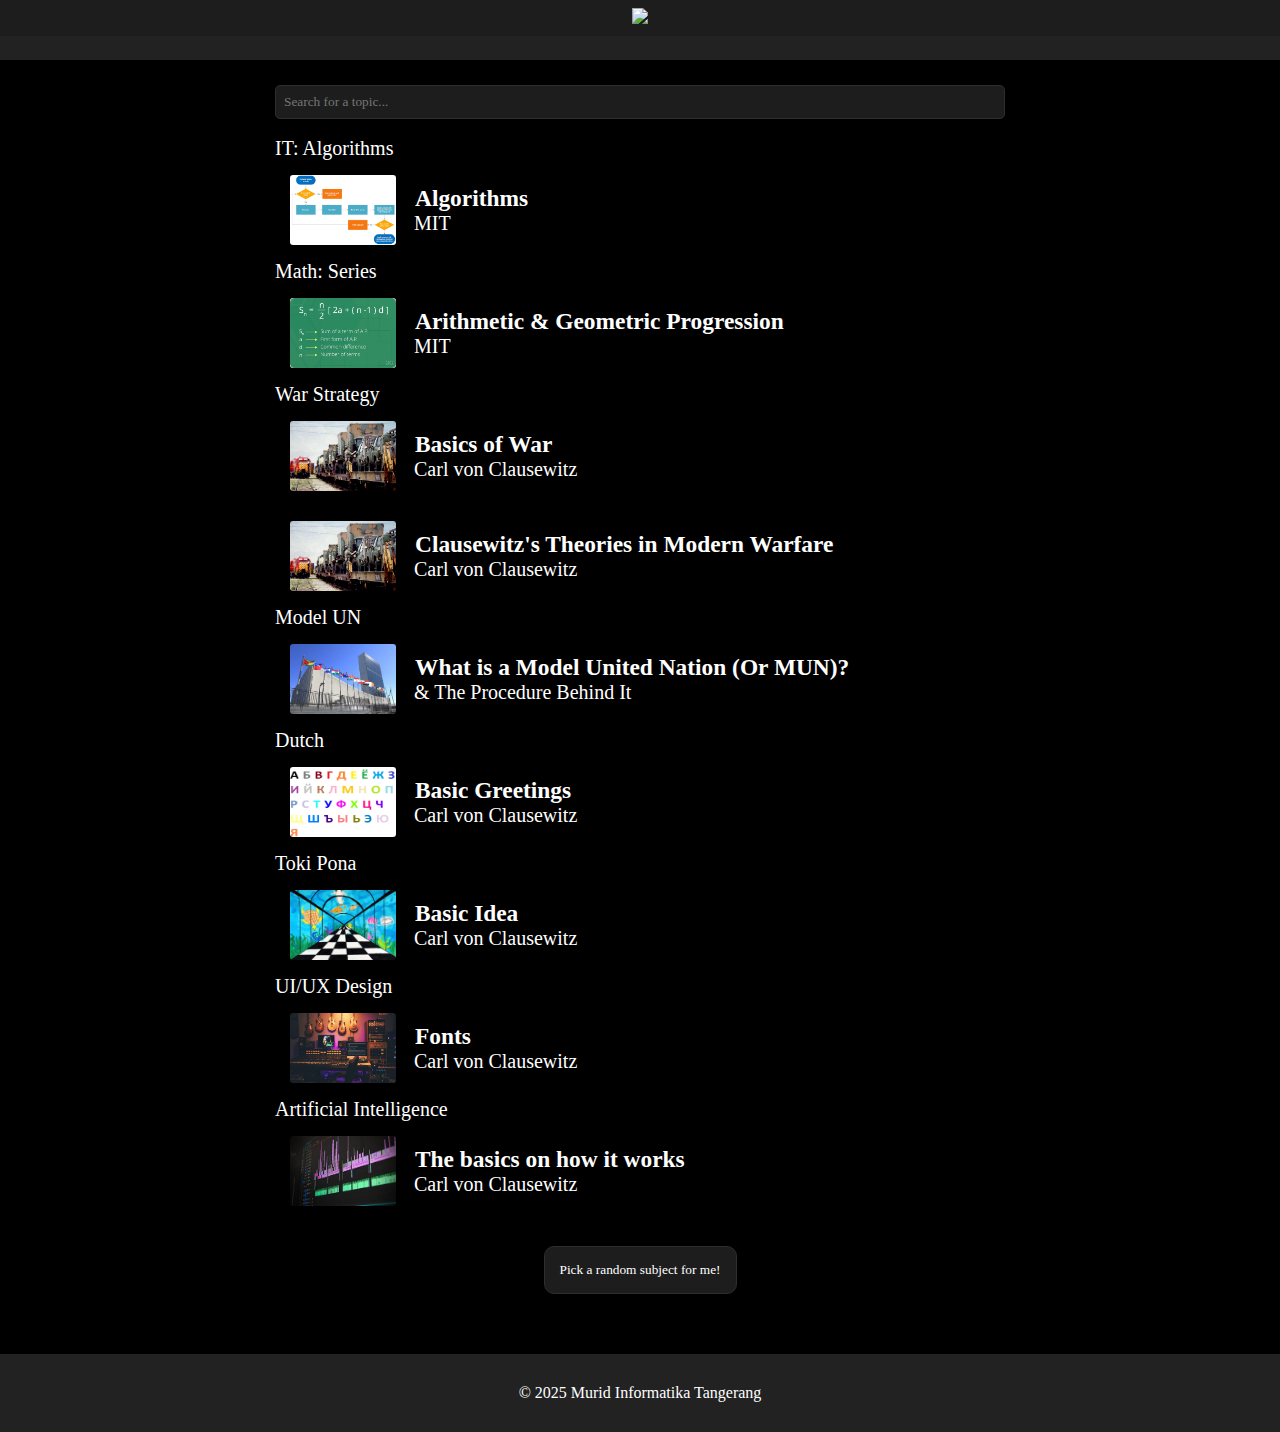
==== pages/learn.html @ d06ceeea "Initial Commit" ====
<!DOCTYPE html>
<html lang="en">

<head>
	<link rel="icon" href="../thumbnails/favicon.png">
	<link rel="stylesheet" href="../css/styles.css">
	<link rel="stylesheet" href="https://cdn.jsdelivr.net/npm/futura-font@1.0.0/styles.min.css">

	<title>Murid Informatika Tangerang</title>

	<meta charset="utf-8">
	<meta name="viewport" content="width=device-width, initial-scale=1">

	<script src="../js/homepageloader.js" defer></script>
</head>

<body>
	<nav>
		<ul>
			<li>
				<a href="../index.html">
					<img src="../thumbnails/logo.png" class="logo">
				</a>
			</li>
		</ul>
	</nav>
	<section id="content">
		<input id="searchInput" placeholder="Search for a topic...">
		<br>
		<br>
		<div id="container"></div>
		<div class="sticky">
			<button onclick="feelingLucky()">Pick a random subject for me!</button>
		</div>
	</section>
	<footer>
		&copy; 2025 Murid Informatika Tangerang
	</footer>
</body>

</html>
---- css/styles.css ----
* {
    font-family: FuturaBT-Medium !important;
    box-sizing: border-box;
    margin: 0;
    padding: 0;
    outline: none;
}

.intro {
    height: 65vh;
    text-align: center;
    place-items: center;
    justify-content: center;
    display: flex;
    overflow: hidden;
}

#mainpart {
    background-color: #4d4d4d;
}

#upper {
    position: absolute;
    z-index: 20;
    height: 100%;
    width: 100%;
    text-align: center;
    place-items: center;
    justify-content: center;
    display: flex;
    background: #000000ab;
    backdrop-filter: blur(2px);
}

#upper a {
    color: white;
    text-decoration: none;
    font-size: 20px;
    padding: 10px;
    border: 1px solid white;
    border-radius: 5px;
    margin: 10px;
    transition: all 0.5s ease;
}

#upper a:hover {
    background: white;
    color: black;
    transition: all 0.5s ease;
}

#thumbnail {
    padding-top: 250px;
    background-size: cover;
    background-repeat: no-repeat;
    border-radius: 3px;
}

button {
    border: none;
    border-radius: 10px;
}

body,
html {
    padding-top: 25px;
    background-color: #000000;
    overflow-x: hidden;
}

#oneCard {
    border: none;
    font-size: 20px;
    display: inline-block;
}

#twoCard {
    border: none;
    font-size: 20px;
    display: block;
}

@keyframes scroll {
    from {
        transform: translateX(0);
    }

    to {
        transform: translateX(-250%);
    }
}

@keyframes scale-down-center {
    0% {
        /* -webkit-transform: scale(0.8);
        transform: scale(0.8); */
        opacity: 0;
    }

    100% {
        /* -webkit-transform: scale(1);
        transform: scale(1); */
        opacity: 1;
    }
}

.logo {
    height: 45px;
}

input {
    border-radius: 5px;
    text-align: center;
    border: #2d2d2d solid 1px;
    background: #1d1d1d;
    color: white;
    padding: 8px;
    width: 40vw;
}

section {
    height: fit-content;
    padding: 35px;
    color: white;
}

footer {
    text-align: center;
    background-color: #222222;
    padding: 30px;
    color: white;
}

h1 {
    text-align: left;
}

p {
    text-align: left;
}

nav {
    text-align: center;
    position: fixed;
    top: 0;
    width: 100%;
    z-index: 999999;
}

ul {
    list-style-type: none;
    background-color: #222222;
    box-shadow: 0 4px 8px 0 rgba(0, 0, 0, 0.2), 0 6px 20px 0 rgba(0, 0, 0, 0.19);
    z-index: 1;
    height: 60px;
    text-align: center;
    overflow: hidden;
}

li a {
    display: block;
    color: white;
    text-align: center;
    padding: 8px;
    text-decoration: none;
}

li a:hover {
    background-color: #1d1d1d;
}

.text {
    color: white;
    font-size: 20px;
    position: absolute;
    top: 10%;
    left: 10%;
}

#image {
    width: 260px;
    height: 150px;
    padding: 10px;
    text-align: center;
    transition: all 0.5s ease;
    border-radius: 3px;
    color: #00000000;
    margin: 5px;
    background-size: cover;
    font-size: 20px;
    float: left;
}

.subchapter {
    border-radius: 3px;
    margin: 15px;
    font-size: 20px;
    background: none;
    color: white;
    text-align: left;
    width: 100%;
    cursor: pointer;
}

.subchapter h3 {
    padding-left: 125px;
    padding-top: 10px;
}

.subchapter span {
    padding-left: 18px;
}

.subchapter img {
    display: inline;
    height: 70px;
    border-radius: 3px;
    float: left;
    width: 106px;
}

legend {
    padding: 5px;
}

#title {
    font-weight: bolder;
}

.oneCard::after {
    content: "";
    display: flex;
}

#scroll,
#scroll1,
#scroll2 {
    width: 999999px;
}

#scroll1 {
    padding-left: 270px;
}

#content {
    margin: auto;
    width: 800px;
    min-height: calc(100vh - 65px - 65px);
}

#kanan {
    float: right;
    width: calc(50% - 50px);
    margin: 25px;
}

#kiri {
    float: left;
    width: calc(50% - 50px);
    margin: 25px;
}

#kiri label, input {
    text-align: left;
    display: inline;
    width: fit-content;
}

#searchInput {
    width: 100%;
}

input[type=radio] {
    cursor: pointer;
}

.sticky {
    position: sticky;
    bottom: 0;
    width: 100%;
    padding: 25px;
    text-align: center;
    width: 100%;
}

.sticky button {
    padding: 15px;
    cursor: pointer;
    background: #1d1d1d;
    border: #2d2d2d solid 1px;
    color: white;
    box-shadow: 0 4px 8px 0 rgba(0, 0, 0, 0.2), 0 6px 20px 0 rgba(0, 0, 0, 0.19);
}

.illustration {
    max-width: 100%;
    background-color: lightgray;
}

canvas {
    display: block;
    z-index: 999999;
    pointer-events: none;
    position: absolute;
    top: 0;
}
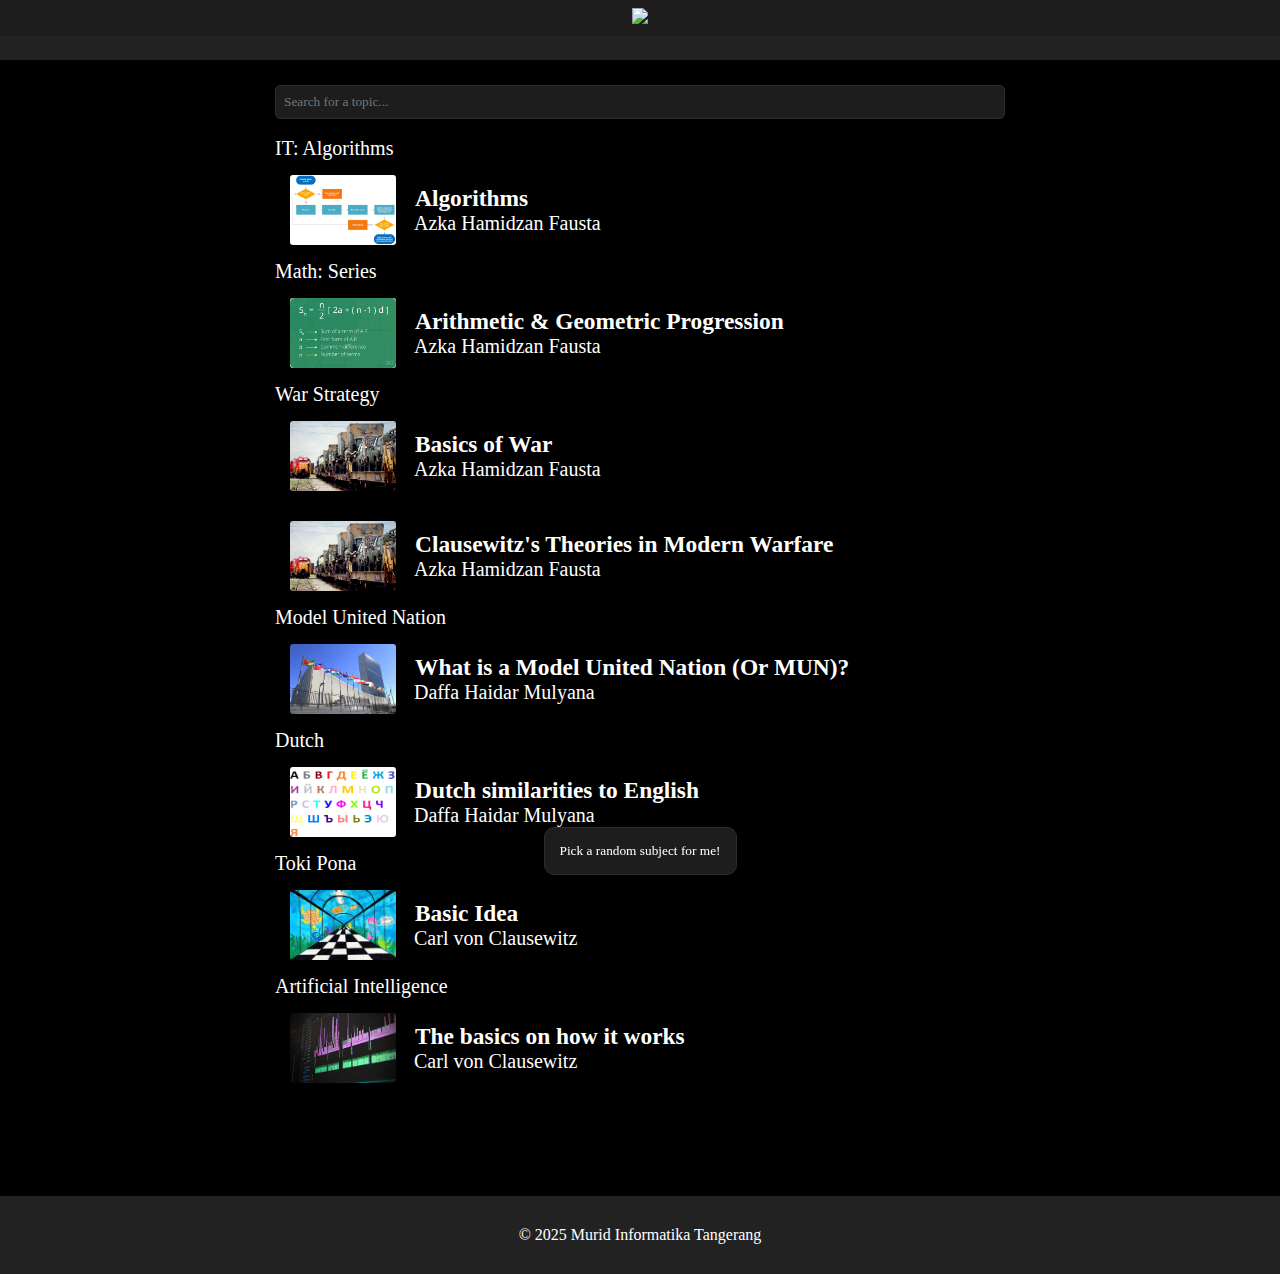
==== commit f2f66378: "mobile support and other stuff" ====
--- a/pages/learn.html
+++ b/pages/learn.html
@@ -24,7 +24,7 @@
 			</li>
 		</ul>
 	</nav>
-	<section id="content">
+	<section id="content" class="nopaddingbottom">
 		<input id="searchInput" placeholder="Search for a topic...">
 		<br>
 		<br>
--- a/css/styles.css
+++ b/css/styles.css
@@ -1,5 +1,5 @@
 * {
-    font-family: FuturaBT-Medium !important;
+    font-family: FuturaBT-Medium;
     box-sizing: border-box;
     margin: 0;
     padding: 0;
@@ -21,7 +21,7 @@
 
 #upper {
     position: absolute;
-    z-index: 20;
+    z-index: 1;
     height: 100%;
     width: 100%;
     text-align: center;
@@ -61,11 +61,10 @@
     border-radius: 10px;
 }
 
-body,
-html {
-    padding-top: 25px;
+body {
     background-color: #000000;
     overflow-x: hidden;
+    height: 100vh;
 }
 
 #oneCard {
@@ -122,6 +121,7 @@
     height: fit-content;
     padding: 35px;
     color: white;
+    margin-top: 50px !important;
 }
 
 footer {
@@ -144,14 +144,13 @@
     position: fixed;
     top: 0;
     width: 100%;
-    z-index: 999999;
+    z-index: 99;
 }
 
 ul {
     list-style-type: none;
     background-color: #222222;
     box-shadow: 0 4px 8px 0 rgba(0, 0, 0, 0.2), 0 6px 20px 0 rgba(0, 0, 0, 0.19);
-    z-index: 1;
     height: 60px;
     text-align: center;
     overflow: hidden;
@@ -260,7 +259,8 @@
     margin: 25px;
 }
 
-#kiri label, input {
+#kiri label,
+input {
     text-align: left;
     display: inline;
     width: fit-content;
@@ -280,10 +280,9 @@
     width: 100%;
     padding: 25px;
     text-align: center;
-    width: 100%;
-}
-
-.sticky button {
+}
+
+.sticky button, #kanan button {
     padding: 15px;
     cursor: pointer;
     background: #1d1d1d;
@@ -299,8 +298,50 @@
 
 canvas {
     display: block;
-    z-index: 999999;
+    z-index: 99;
     pointer-events: none;
     position: absolute;
     top: 0;
+}
+
+.mobileDivider {
+    display: none;
+}
+
+@media only screen and (max-width: 600px) {
+    #content {
+        width: 100%;
+    }
+
+    #kanan {
+        width: 100%;
+        float: none;
+        margin: 0;
+    }
+
+    #kiri {
+        width: 100%;
+        float: none;
+        margin: 0;
+    }
+
+    .mobileDivider {
+        display: block;
+    }
+
+    .subchapter h3 {
+        font-size: 14px;
+    }
+
+    .subchapter span {
+        font-size: 12px;
+    }
+}
+
+.nomargintop {
+    margin-top: 0 !important;
+}
+
+.nopaddingbottom {
+    padding-bottom: 0 !important;
 }